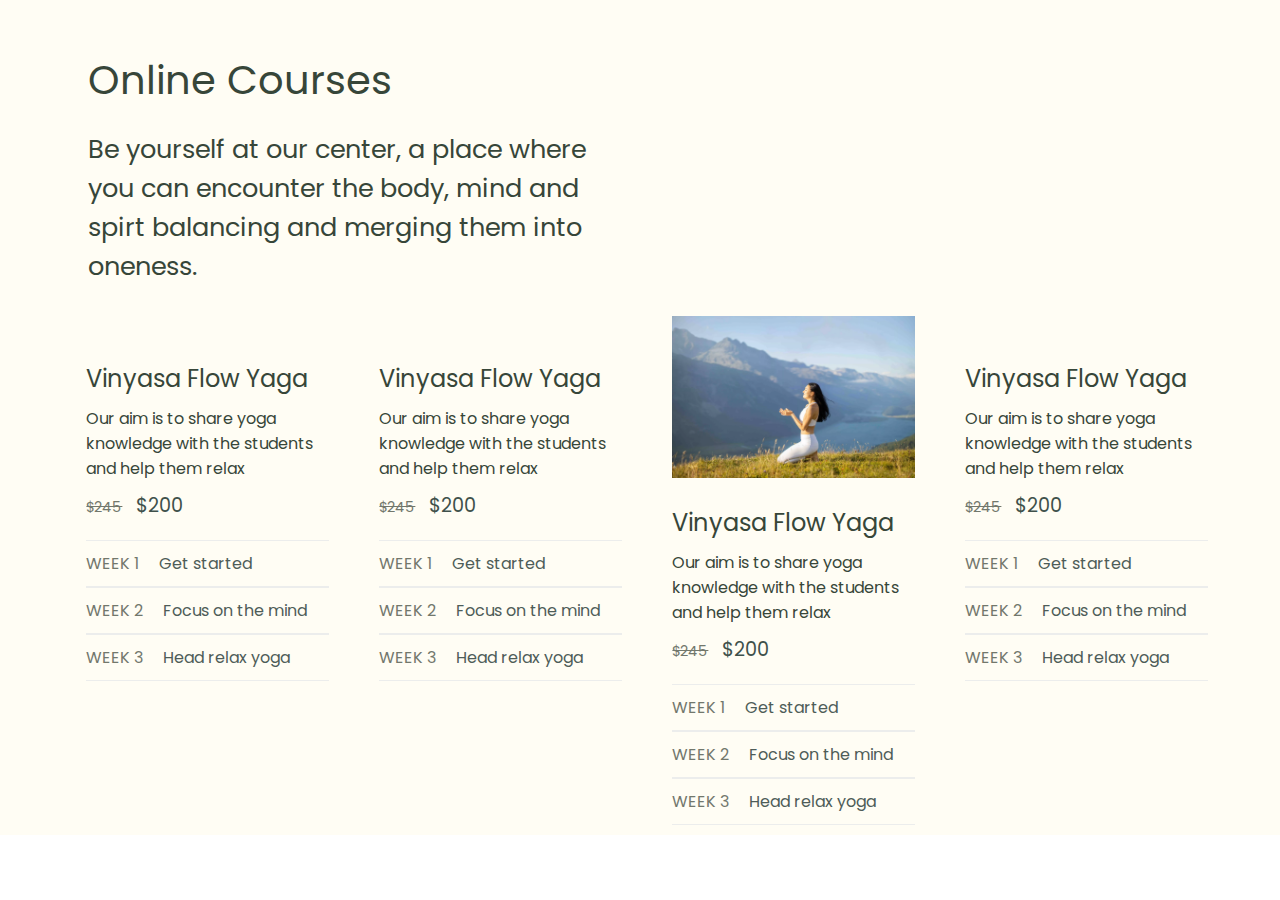
==== Test1/index.html @ 9abdec8a "create: 1234" ====
<!DOCTYPE html>
<html lang="en">

<head>
    <meta charset="UTF-8">
    <meta name="viewport" content="width=device-width, initial-scale=1.0">
    <title>Document</title>
    <link rel="stylesheet" href="index.css">
    <link href="https://fonts.googleapis.com/css2?family=Poppins:wght@300;400;500;600;700&display=swap"
        rel="stylesheet">
</head>

<body>
    <div class="Container__Subject">
        <div class="Subject__title">
            <h2>Online Courses</h2>
            <p>Be yourself at our center, a place where you can encounter the body, mind and spirt balancing and
                merging
                them into oneness.</p>
        </div>
        <!-- end one -->
        <div class="Container__Group">
            <div class="Group__Images">
                <div class="Image__object">
                    <div class="object__image">
                        <img src="./images/anh1.jpg" alt="">
                    </div>
                    <div class="object__title">
                        <h3>Vinyasa Flow Yaga</h3>
                        <p>Our aim is to share yoga knowledge with the students and help them relax</p>
                        <div class="title-price">
                            <span class="price-old">$245</span>
                            <span class="price-new">$200</span>
                        </div>
                    </div>
                </div>
                <!--  -->
                <div class="item__text">
                    <div class="text-items">
                        <span class="items__week">WEEK 1</span>
                        <span class="items__title">Get started</span>
                    </div>
                    <div class="text-items">
                        <span class="items__week">WEEK 2</span>
                        <span class="items__title">Focus on the mind</span>
                    </div>
                    <div class="text-items">
                        <span class="items__week">WEEK 3</span>
                        <span class="items__title">Head relax yoga</span>
                    </div>
                </div>
            </div>
            <!--  -->
            <div class="Group__Images">
                <div class="Image__object">
                    <div class="object__image">
                        <img src="./images/anh2.jpg" alt="">
                    </div>
                    <div class="object__title">
                        <h3>Vinyasa Flow Yaga</h3>
                        <p>Our aim is to share yoga knowledge with the students and help them relax</p>
                        <div class="title-price">
                            <span class="price-old">$245</span>
                            <span class="price-new">$200</span>
                        </div>

                    </div>
                </div>
                <!--  -->
                <div class="item__text">
                    <div class="text-items">
                        <span class="items__week">WEEK 1</span>
                        <span class="items__title">Get started</span>
                    </div>
                    <div class="text-items">
                        <span class="items__week">WEEK 2</span>
                        <span class="items__title">Focus on the mind</span>
                    </div>
                    <div class="text-items">
                        <span class="items__week">WEEK 3</span>
                        <span class="items__title">Head relax yoga</span>
                    </div>
                </div>
            </div>
            <!--  -->
            <div class="Group__Images">
                <div class="Image__object">
                    <div class="object__image">
                        <img src="./images/anh3.png" alt="">
                    </div>
                    <div class="object__title">
                        <h3>Vinyasa Flow Yaga</h3>
                        <p>Our aim is to share yoga knowledge with the students and help them relax</p>
                        <div class="title-price">
                            <span class="price-old">$245</span>
                            <span class="price-new">$200</span>
                        </div>
                    </div>
                </div>
                <!--  -->
                <div class="item__text">
                    <div class="text-items">
                        <span class="items__week">WEEK 1</span>
                        <span class="items__title">Get started</span>
                    </div>
                    <div class="text-items">
                        <span class="items__week">WEEK 2</span>
                        <span class="items__title">Focus on the mind</span>
                    </div>
                    <div class="text-items">
                        <span class="items__week">WEEK 3</span>
                        <span class="items__title">Head relax yoga</span>
                    </div>
                </div>
            </div>
            <!--  -->
            <div class="Group__Images">
                <div class="Image__object">
                    <div class="object__image">
                        <img src="./images/anh2.jpg" alt="">
                    </div>
                    <div class="object__title">
                        <h3>Vinyasa Flow Yaga</h3>
                        <p>Our aim is to share yoga knowledge with the students and help them relax</p>
                        <div class="title-price">
                            <span class="price-old">$245</span>
                            <span class="price-new">$200</span>
                        </div>
                    </div>
                </div>
                <!--  -->
                <div class="item__text">
                    <div class="text-items">
                        <span class="items__week">WEEK 1</span>
                        <span class="items__title">Get started</span>
                    </div>
                    <div class="text-items">
                        <span class="items__week">WEEK 2</span>
                        <span class="items__title">Focus on the mind</span>
                    </div>
                    <div class="text-items">
                        <span class="items__week">WEEK 3</span>
                        <span class="items__title">Head relax yoga</span>
                    </div>
                </div>
            </div>
        </div>
        <!-- end two -->
    </div>

</body>

</html>
---- Test1/index.css ----
* {
  margin: 0;
  padding: 0;
}
body {
  font-family: "Poppins", sans-serif;
}
.Container__Subject {
  width: 100%;
  height: auto;
  background-color: #fffdf4;
}
.Subject__title {
  width: 100%;
  margin-left: 5.5rem;
}

.Subject__title h2 {
  font-size: 2.5rem;
  color: #374639;
  font-weight: normal;
  padding-top: 50px;
}

.Subject__title p {
  font-size: 1.6rem;
  color: #374639;
  width: 40%;
  margin-top: 1.25rem;
  margin-bottom: 1.25rem;
}

.Container__Group {
  display: grid;
  grid-template-columns: repeat(4, 1fr);
  gap: 1.25rem;
  width: 90%;
  margin-left: 2.9rem;
}

.Group__Images {
  padding: 0.625rem;
  width: 100%;
}

.object__image img {
  width: 100%;
}

.Image__object {
  margin-left: 1.875rem;
}

.object__title {
  margin-top: 1.25rem;
  width: 100%;
  margin-bottom: 1.25rem;
}

.object__title h3 {
  color: #374639;
  font-size: 1.5rem;
  margin-bottom: 0.625rem;
  font-weight: normal;
}

.object__title p {
  width: 100%;
  font-size: 1rem;
  color: #374639;
  margin-bottom: 0.625rem;
}

.price-old {
  text-decoration: line-through;
  font-size: 0.9rem;
  margin-right: 0.625rem;
  color: #72776c;
}

.price-new {
  font-size: 1.2rem;
  color: #3f514b;
}

.text-items {
  display: flex;
  margin-left: 1.875rem;
  border-bottom: 0.0625rem solid #ecedec;
  border-top: 0.0625rem solid #ecedec;
  padding-top: 0.625rem;
}

.items__week {
  color: #72776c;
  margin-bottom: 0.625rem;
}

.items__title {
  margin-left: 1.25rem;
  color: #4e5c58;
}

/* Responsive styles */
@media (max-width: 1200px) {
  .Container__Group {
    grid-template-columns: repeat(3, 1fr);
  }
}

@media (max-width: 900px) {
  .Container__Group {
    grid-template-columns: repeat(2, 1fr);
  }

  .Subject__title p {
    width: 100%;
  }
}

@media (max-width: 600px) {
  .Container__Group {
    grid-template-columns: 1fr;
  }

  .Subject__title {
    margin-left: 1.25rem;
  }

  .Subject__title h2 {
    font-size: 2rem;
  }

  .Subject__title p {
    font-size: 1.5rem;
  }
}
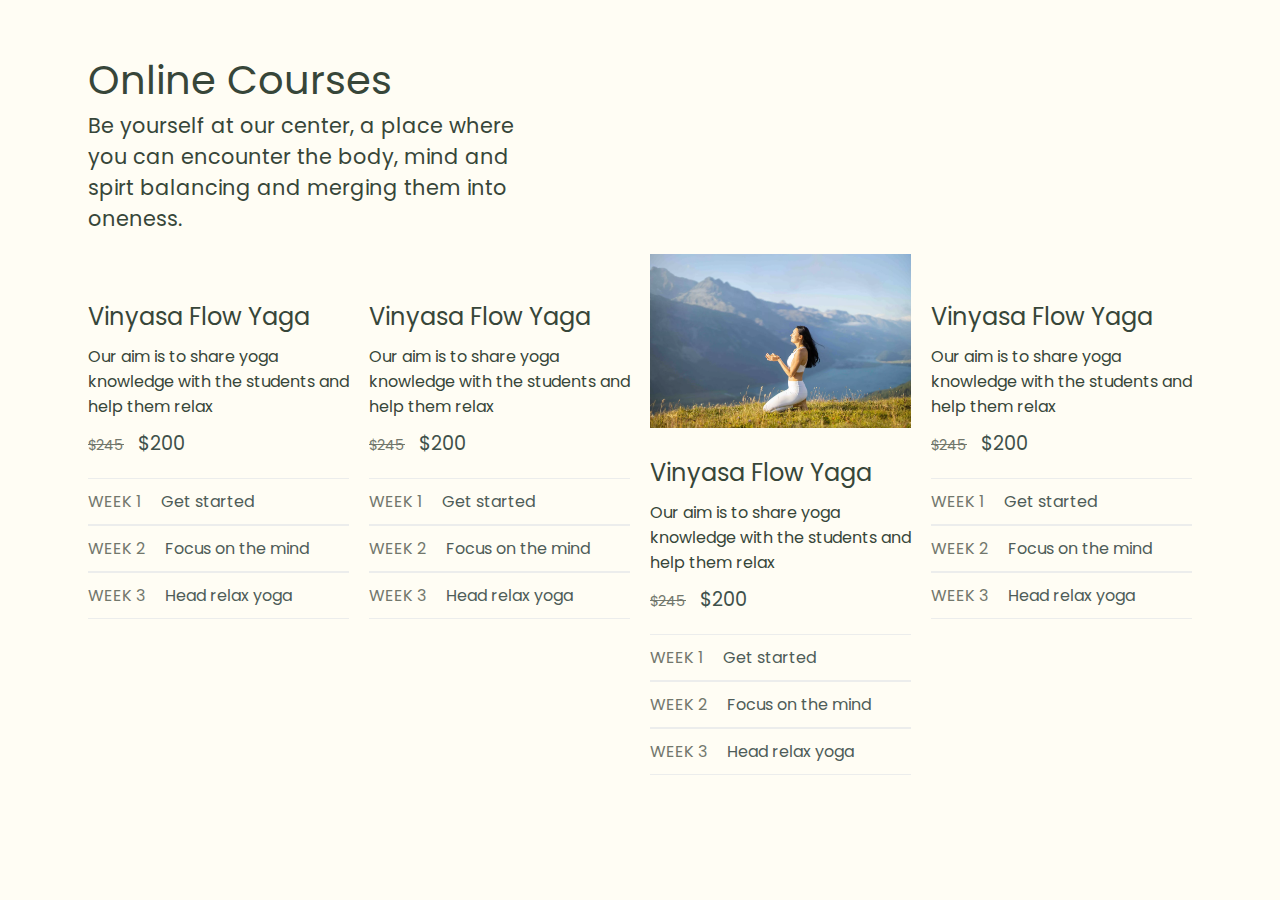
==== commit 59d51b57: "update: css, add svg icon, animaiton dropdown" ====
--- a/Test1/index.html
+++ b/Test1/index.html
@@ -14,9 +14,10 @@
     <div class="Container__Subject">
         <div class="Subject__title">
             <h2>Online Courses</h2>
-            <p>Be yourself at our center, a place where you can encounter the body, mind and spirt balancing and
-                merging
-                them into oneness.</p>
+            <p>
+                Be yourself at our center, a place where you can encounter the body, mind and spirt balancing and
+                merging them into oneness.
+            </p>
         </div>
         <!-- end one -->
         <div class="Container__Group">
--- a/Test1/index.css
+++ b/Test1/index.css
@@ -3,30 +3,29 @@
   padding: 0;
 }
 body {
+  margin: 50px 5.5rem;
   font-family: "Poppins", sans-serif;
+  background-color: #fffdf4;
 }
 .Container__Subject {
   width: 100%;
   height: auto;
-  background-color: #fffdf4;
 }
 .Subject__title {
   width: 100%;
-  margin-left: 5.5rem;
 }
 
 .Subject__title h2 {
   font-size: 2.5rem;
   color: #374639;
   font-weight: normal;
-  padding-top: 50px;
 }
 
 .Subject__title p {
-  font-size: 1.6rem;
+  font-size: 1.3rem;
   color: #374639;
   width: 40%;
-  margin-top: 1.25rem;
+  /* margin-top: 1.25rem; */
   margin-bottom: 1.25rem;
 }
 
@@ -34,12 +33,10 @@
   display: grid;
   grid-template-columns: repeat(4, 1fr);
   gap: 1.25rem;
-  width: 90%;
-  margin-left: 2.9rem;
+  width: 100%;
 }
 
 .Group__Images {
-  padding: 0.625rem;
   width: 100%;
 }
 
@@ -48,7 +45,7 @@
 }
 
 .Image__object {
-  margin-left: 1.875rem;
+  /* margin-left: 1.875rem; */
 }
 
 .object__title {
@@ -85,7 +82,7 @@
 
 .text-items {
   display: flex;
-  margin-left: 1.875rem;
+  /* margin-left: 1.875rem; */
   border-bottom: 0.0625rem solid #ecedec;
   border-top: 0.0625rem solid #ecedec;
   padding-top: 0.625rem;
@@ -103,8 +100,23 @@
 
 /* Responsive styles */
 @media (max-width: 1200px) {
+  .Subject__title h2 {
+    font-size: 2.5rem;
+    color: #374639;
+    font-weight: normal;
+  }
+
+  .Subject__title p {
+    font-size: 1.3rem;
+    color: #374639;
+    width: 60%;
+    /* margin-top: 1.25rem; */
+    margin-bottom: 1.25rem;
+  }
+
   .Container__Group {
     grid-template-columns: repeat(3, 1fr);
+    gap: 2rem;
   }
 }
 
@@ -116,22 +128,105 @@
   .Subject__title p {
     width: 100%;
   }
+
+  .text-items {
+    display: flex;
+    /* margin-left: 1.875rem; */
+    border-bottom: 0.0625rem solid #ecedec;
+    border-top: 0.0625rem solid #ecedec;
+    padding-top: 0;
+  }
 }
 
 @media (max-width: 600px) {
+  body {
+    margin: 10px 2rem;
+    font-family: "Poppins", sans-serif;
+    background-color: #fffdf4;
+  }
+  .Container__Subject {
+    width: 100%;
+    height: auto;
+  }
+  .Subject__title {
+    width: 100%;
+  }
+
+  .Subject__title h2 {
+    font-size: 2rem;
+    color: #374639;
+    font-weight: normal;
+  }
+
+  .Subject__title p {
+    font-size: 0.8rem;
+    color: #374639;
+    width: 100%;
+    /* margin-top: 1.25rem; */
+    margin-bottom: 1rem;
+  }
+
   .Container__Group {
     grid-template-columns: 1fr;
   }
 
-  .Subject__title {
-    margin-left: 1.25rem;
-  }
-
-  .Subject__title h2 {
-    font-size: 2rem;
-  }
-
-  .Subject__title p {
-    font-size: 1.5rem;
-  }
-}
+  .Group__Images {
+    width: 100%;
+  }
+
+  .object__image img {
+    width: 100%;
+  }
+
+  .object__title {
+    margin-top: 1rem;
+    width: 100%;
+    margin-bottom: 0.3rem;
+  }
+
+  .object__title h3 {
+    color: #374639;
+    font-size: 1.2rem;
+    margin-bottom: 0.625rem;
+    font-weight: normal;
+  }
+
+  .object__title p {
+    width: 100%;
+    font-size: 0.7rem;
+    color: #374639;
+    margin-bottom: 0.2rem;
+  }
+
+  .price-old {
+    text-decoration: line-through;
+    font-size: 0.65rem;
+    margin-right: 0.5rem;
+    color: #72776c;
+  }
+
+  .price-new {
+    font-size: 0.8rem;
+    color: #3f514b;
+  }
+
+  .text-items {
+    display: flex;
+    /* margin-left: 1.875rem; */
+    border-bottom: 0.0625rem solid #ecedec;
+    border-top: 0.0625rem solid #ecedec;
+    padding-top: 0.625rem;
+  }
+
+  .items__week {
+    font-size: 1rem;
+    color: #72776c;
+    margin-bottom: 0.3rem;
+  }
+
+  .items__title {
+    font-size: 1rem;
+    margin-left: 1rem;
+    color: #4e5c58;
+  }
+}
